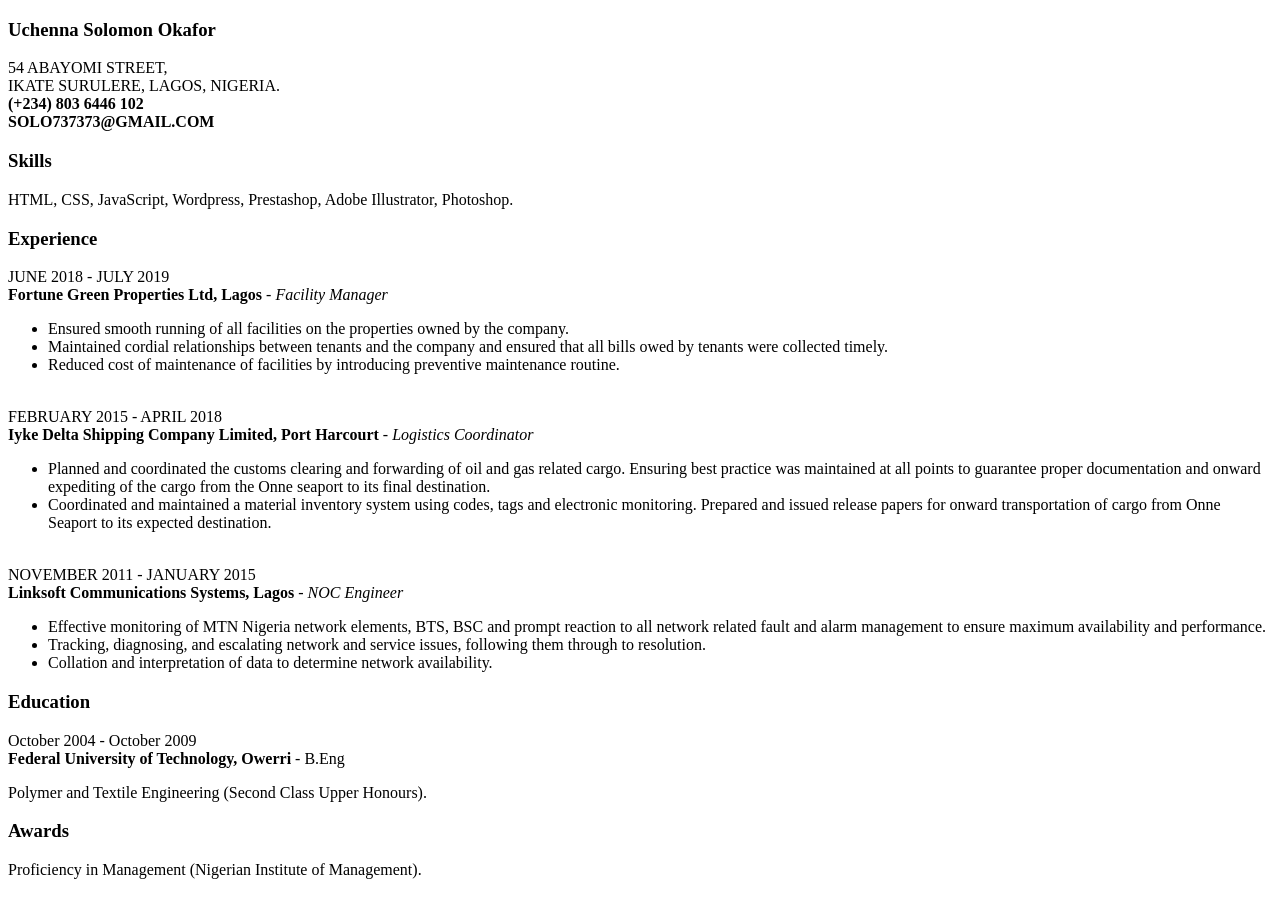
==== uchenna.html @ 7c5757f2 "Commit 1 Added html file and read me content" ====
<!DOCTYPE html>

<html>

<head>
  <title>Resume</title>
  <meta charset="UTF-8" />
</head>

<body>
  <h3>Uchenna Solomon Okafor</h3>
  <p>54 ABAYOMI STREET,
    <br>IKATE SURULERE, LAGOS, NIGERIA.
    <br><strong>(+234) 803 6446 102</strong>
    <br><strong>SOLO737373@GMAIL.COM</strong>
  </p>
  <h3>Skills</h3>
  <p>HTML, CSS, JavaScript, Wordpress, Prestashop, Adobe Illustrator, Photoshop.</p>
  <h3>Experience</h3>
  <p>JUNE 2018 - JULY 2019
    <br><strong>Fortune Green Properties Ltd, Lagos</strong> - <em>Facility Manager</em>
    <ul>
      <li>Ensured smooth running of all facilities on the properties owned by the company.</li>
      <li>Maintained cordial relationships between tenants and the company and ensured that all bills owed by tenants were collected timely.</li>
      <li>Reduced cost of maintenance of facilities by introducing preventive maintenance routine.</li>
    </ul>
  <br>FEBRUARY 2015 - APRIL 2018
    <br><strong>Iyke Delta Shipping Company Limited, Port Harcourt</strong> - <em>Logistics Coordinator</em>
      <ul>
        <li>Planned and coordinated the customs clearing and forwarding of oil and gas related cargo. Ensuring best practice was maintained at all points to guarantee proper documentation and onward expediting of the cargo from the Onne seaport to its final destination.</li>
        <li>Coordinated and maintained a material inventory system using codes, tags and electronic monitoring. Prepared and issued release papers for onward transportation of cargo from Onne Seaport to its expected destination.</li>
      </ul>
  <br>NOVEMBER 2011 - JANUARY 2015
    <br><strong>Linksoft Communications Systems, Lagos</strong> - <em>NOC Engineer</em>
      <ul>
        <li>Effective monitoring of MTN Nigeria network elements, BTS, BSC and prompt reaction to all network related fault and alarm management to ensure maximum availability and performance.</li>
        <li>Tracking, diagnosing, and escalating network and service issues, following them through to resolution.</li>
        <li>Collation and interpretation of data to determine network availability.</li>
      </ul>
  </p>
  <h3>Education</h3>
  <p>October  2004 - October 2009
    <br><strong>Federal University of Technology, Owerri</strong> - B.Eng
  </p>
  <p>Polymer and Textile Engineering (Second Class Upper Honours).</p>
  <h3>Awards</h3>
  <p>Proficiency in Management (Nigerian Institute of Management).</p>

</body>

</html>
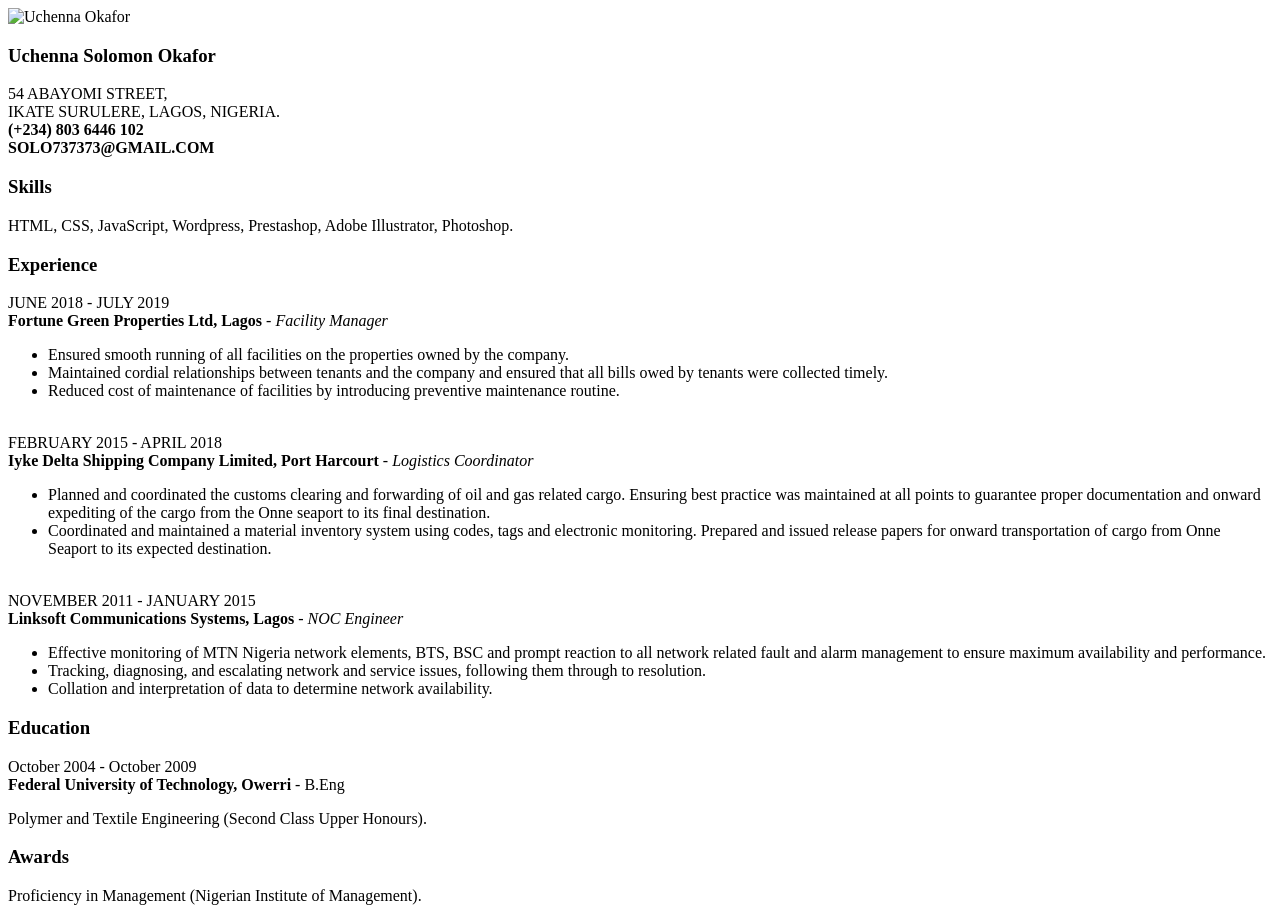
==== commit 870bab98: "Update uchenna.html" ====
--- a/uchenna.html
+++ b/uchenna.html
@@ -8,6 +8,7 @@
 </head>
 
 <body>
+    <img src="https://res.cloudinary.com/uchescloud/image/upload/v1566569520/StartNgFiles/photo_2019-08-23_15-08-06_nd5nsr.jpg" alt="Uchenna Okafor">
   <h3>Uchenna Solomon Okafor</h3>
   <p>54 ABAYOMI STREET,
     <br>IKATE SURULERE, LAGOS, NIGERIA.
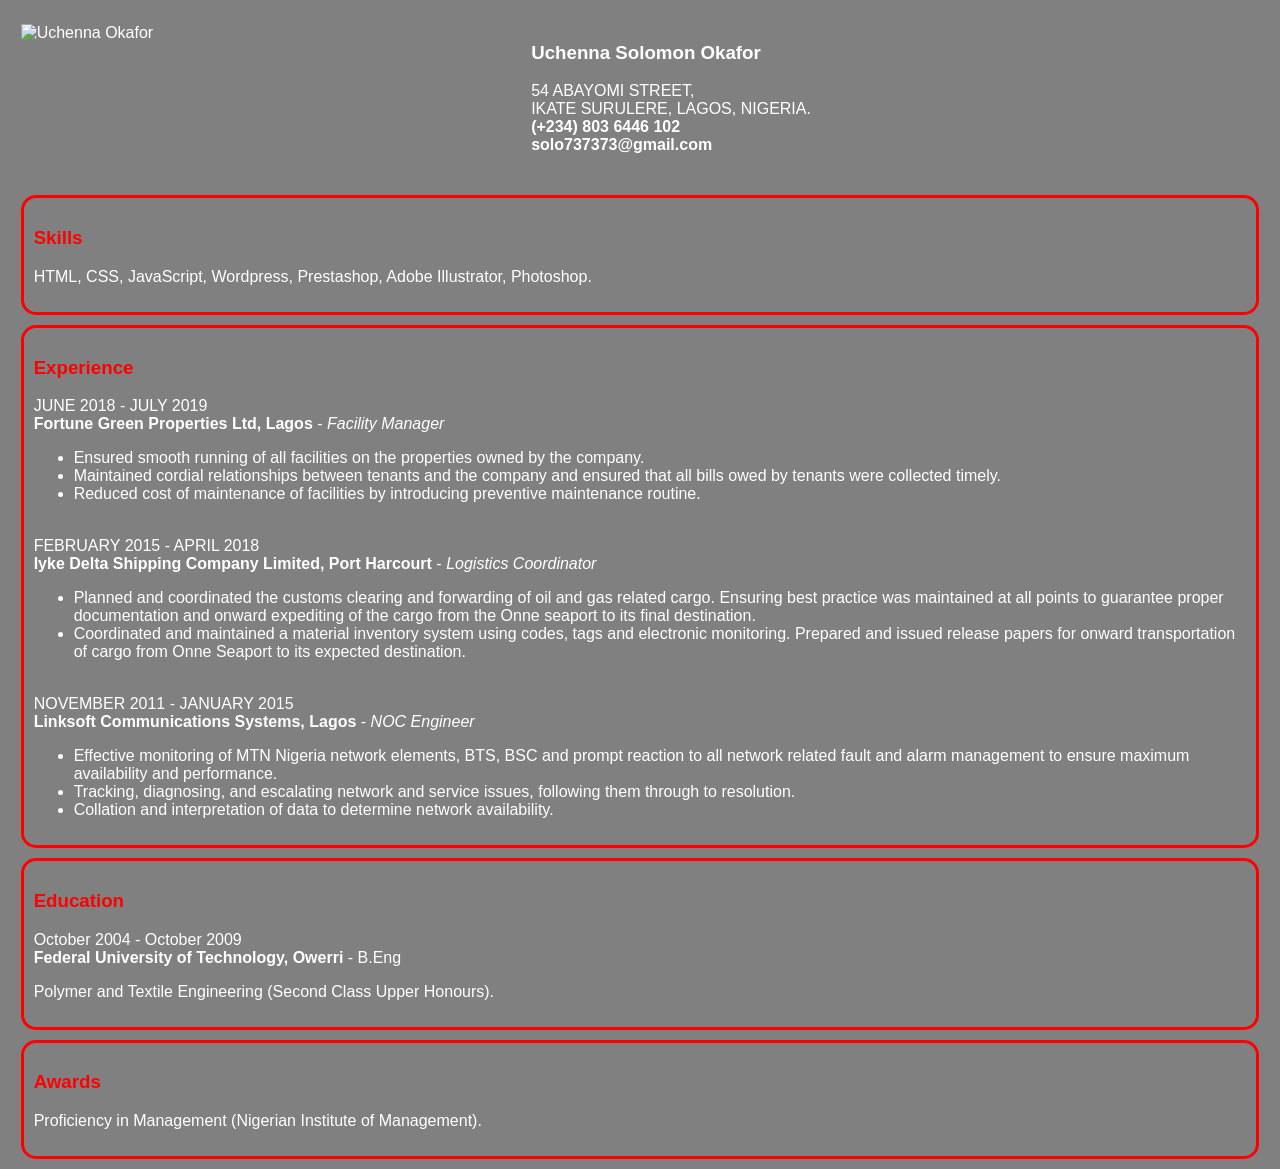
==== commit 063b10f3: "Added CSS" ====
--- a/uchenna.html
+++ b/uchenna.html
@@ -5,48 +5,72 @@
 <head>
   <title>Resume</title>
   <meta charset="UTF-8" />
+  <link rel="stylesheet" type="text/css" href="style.css">
 </head>
 
 <body>
-    <img src="https://res.cloudinary.com/uchescloud/image/upload/v1566569520/StartNgFiles/photo_2019-08-23_15-08-06_nd5nsr.jpg" alt="Uchenna Okafor">
-  <h3>Uchenna Solomon Okafor</h3>
-  <p>54 ABAYOMI STREET,
-    <br>IKATE SURULERE, LAGOS, NIGERIA.
-    <br><strong>(+234) 803 6446 102</strong>
-    <br><strong>SOLO737373@GMAIL.COM</strong>
-  </p>
-  <h3>Skills</h3>
-  <p>HTML, CSS, JavaScript, Wordpress, Prestashop, Adobe Illustrator, Photoshop.</p>
-  <h3>Experience</h3>
-  <p>JUNE 2018 - JULY 2019
-    <br><strong>Fortune Green Properties Ltd, Lagos</strong> - <em>Facility Manager</em>
-    <ul>
-      <li>Ensured smooth running of all facilities on the properties owned by the company.</li>
-      <li>Maintained cordial relationships between tenants and the company and ensured that all bills owed by tenants were collected timely.</li>
-      <li>Reduced cost of maintenance of facilities by introducing preventive maintenance routine.</li>
-    </ul>
-  <br>FEBRUARY 2015 - APRIL 2018
-    <br><strong>Iyke Delta Shipping Company Limited, Port Harcourt</strong> - <em>Logistics Coordinator</em>
-      <ul>
-        <li>Planned and coordinated the customs clearing and forwarding of oil and gas related cargo. Ensuring best practice was maintained at all points to guarantee proper documentation and onward expediting of the cargo from the Onne seaport to its final destination.</li>
-        <li>Coordinated and maintained a material inventory system using codes, tags and electronic monitoring. Prepared and issued release papers for onward transportation of cargo from Onne Seaport to its expected destination.</li>
-      </ul>
-  <br>NOVEMBER 2011 - JANUARY 2015
-    <br><strong>Linksoft Communications Systems, Lagos</strong> - <em>NOC Engineer</em>
-      <ul>
-        <li>Effective monitoring of MTN Nigeria network elements, BTS, BSC and prompt reaction to all network related fault and alarm management to ensure maximum availability and performance.</li>
-        <li>Tracking, diagnosing, and escalating network and service issues, following them through to resolution.</li>
-        <li>Collation and interpretation of data to determine network availability.</li>
-      </ul>
-  </p>
-  <h3>Education</h3>
-  <p>October  2004 - October 2009
-    <br><strong>Federal University of Technology, Owerri</strong> - B.Eng
-  </p>
-  <p>Polymer and Textile Engineering (Second Class Upper Honours).</p>
-  <h3>Awards</h3>
-  <p>Proficiency in Management (Nigerian Institute of Management).</p>
-
+  <div class="container">
+      <div id="image">
+        <p>
+          <img src="https://res.cloudinary.com/uchescloud/image/upload/v1566569520/StartNgFiles/photo_2019-08-23_15-08-06_nd5nsr.jpg" alt="Uchenna Okafor" width="200">
+        </p>
+      </div>
+    <div id="profile">
+        <h3>Uchenna Solomon Okafor</h3>
+          <p>54 ABAYOMI STREET,
+            <br>IKATE SURULERE, LAGOS, NIGERIA.
+            <br><strong>(+234) 803 6446 102</strong>
+            <br><strong>solo737373@gmail.com</strong>
+          </p>
+    </div>
+    <div class="clr"></div>
+    
+    <div class="blocks">
+        <h3>Skills</h3>
+        <p>HTML, CSS, JavaScript, Wordpress, Prestashop, Adobe Illustrator, Photoshop.</p>
+    </div>
+  
+    <div class="blocks">
+        <h3>Experience</h3>
+      <p>JUNE 2018 - JULY 2019
+        <br><strong>Fortune Green Properties Ltd, Lagos</strong> - <em>Facility Manager</em>
+        <ul>
+          <li>Ensured smooth running of all facilities on the properties owned by the company.</li>
+          <li>Maintained cordial relationships between tenants and the company and ensured that all bills owed by tenants were collected timely.</li>
+          <li>Reduced cost of maintenance of facilities by introducing preventive maintenance routine.</li>
+        </ul>
+      <br>FEBRUARY 2015 - APRIL 2018
+        <br><strong>Iyke Delta Shipping Company Limited, Port Harcourt</strong> - <em>Logistics Coordinator</em>
+          <ul>
+            <li>Planned and coordinated the customs clearing and forwarding of oil and gas related cargo. Ensuring best practice was maintained at all points to guarantee proper documentation and onward expediting of the cargo from the Onne seaport to its final destination.</li>
+            <li>Coordinated and maintained a material inventory system using codes, tags and electronic monitoring. Prepared and issued release papers for onward transportation of cargo from Onne Seaport to its expected destination.</li>
+          </ul>
+      <br>NOVEMBER 2011 - JANUARY 2015
+        <br><strong>Linksoft Communications Systems, Lagos</strong> - <em>NOC Engineer</em>
+          <ul>
+            <li>Effective monitoring of MTN Nigeria network elements, BTS, BSC and prompt reaction to all network related fault and alarm management to ensure maximum availability and performance.</li>
+            <li>Tracking, diagnosing, and escalating network and service issues, following them through to resolution.</li>
+            <li>Collation and interpretation of data to determine network availability.</li>
+          </ul>
+      </p>
+    </div>
+  
+  
+    <div class="blocks">
+        <h3>Education</h3>
+        <p>October  2004 - October 2009
+        <br><strong>Federal University of Technology, Owerri</strong> - B.Eng
+         </p>
+        <p>Polymer and Textile Engineering (Second Class Upper Honours).</p>
+    </div>
+  
+  
+  <div class="blocks">
+      <h3>Awards</h3>
+    <p>Proficiency in Management (Nigerian Institute of Management).</p>
+  </div>
+  
+  </div>
 </body>
 
 </html>
--- a/style.css
+++ b/style.css
@@ -0,0 +1,37 @@
+body {
+	background-color: grey;
+	color:white;
+	font: normal 16px Arial, Helvetica, sans-serif;
+}
+.container {
+    width:98%;
+    margin:auto;
+}
+
+.clr {
+    clear:both;
+}
+
+#image {
+    float:left;
+    width:40%;
+    box-sizing:border-box;
+    
+}
+#profile {
+    float:right;
+    width:60%;
+    padding:15px;
+    box-sizing:border-box;
+}
+.blocks h3{
+    color:red;
+}
+.blocks{
+    background-color: grey;
+	color: #fff;
+	border:3px red solid;
+	border-radius: 15px;
+	padding: 10px;
+	margin: 10px 0;
+}
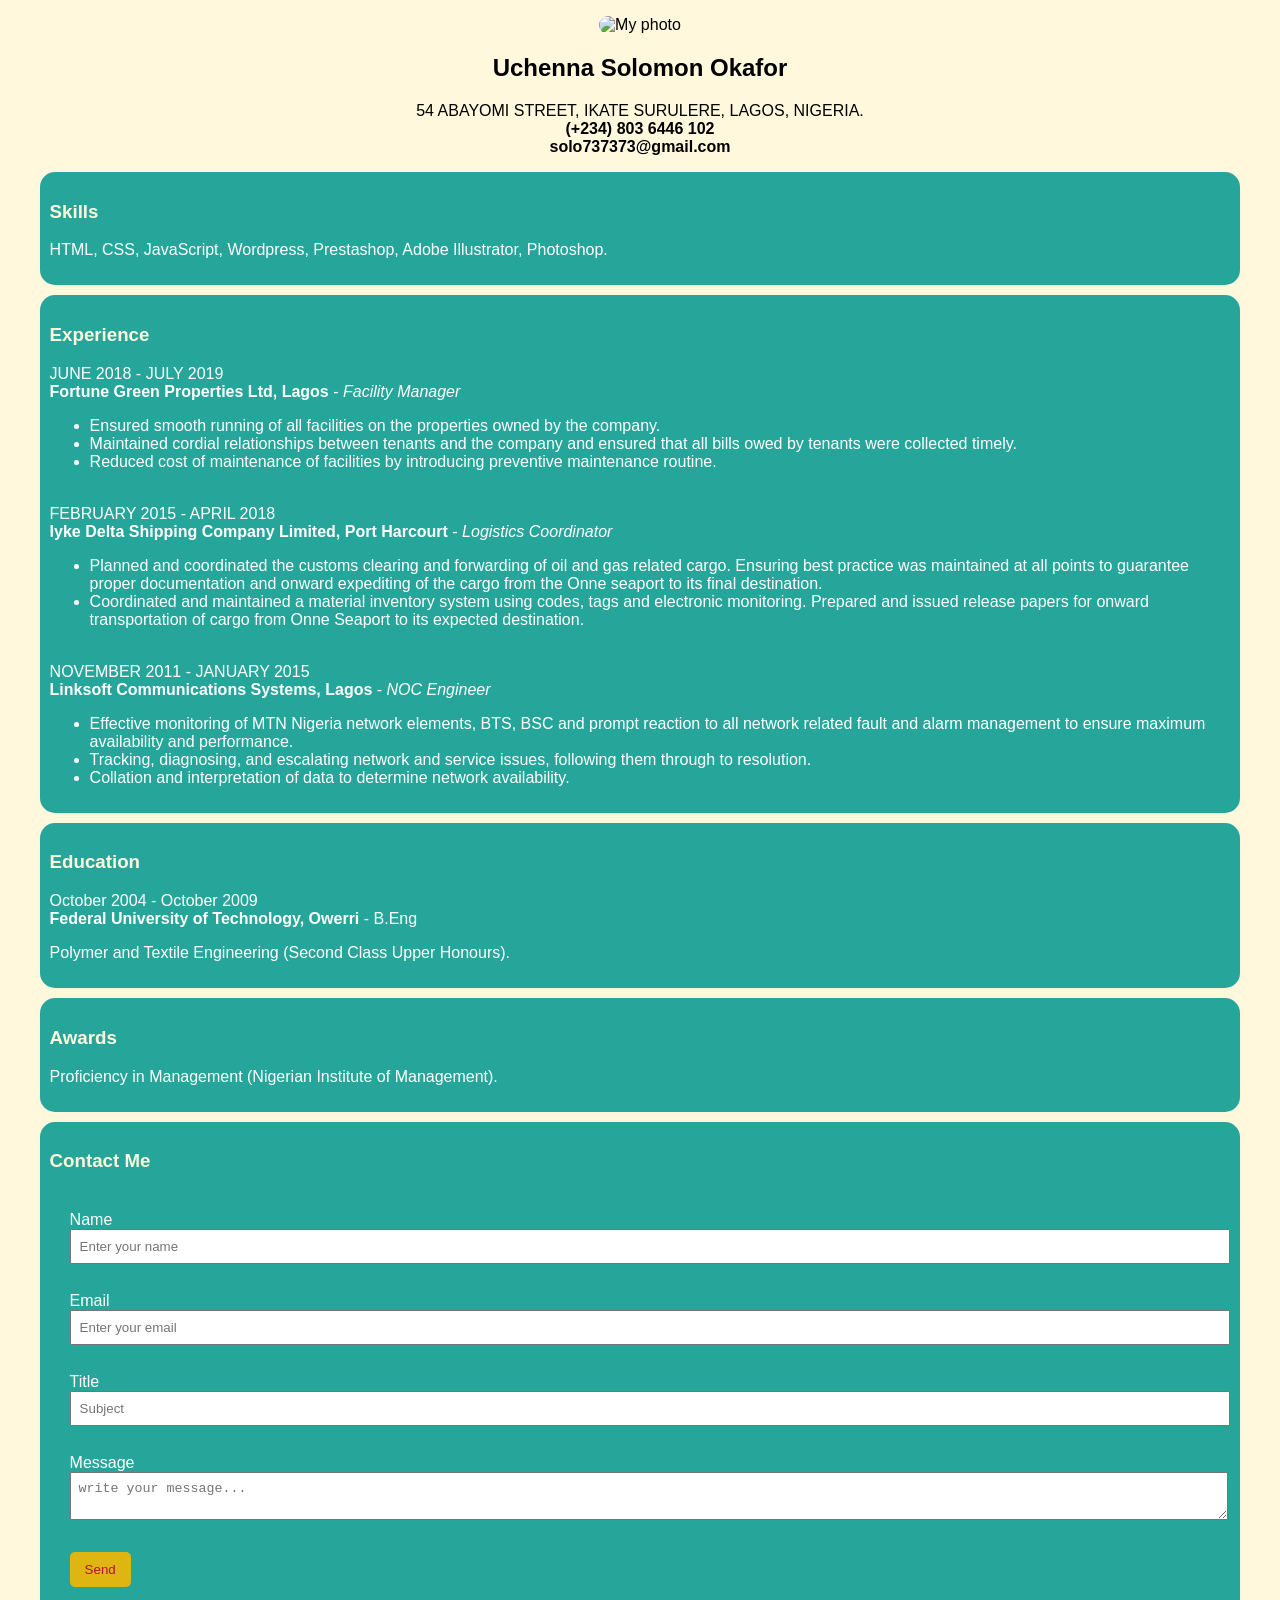
==== commit 45c122cc: "Third commit Added contact form" ====
--- a/uchenna.html
+++ b/uchenna.html
@@ -10,20 +10,16 @@
 
 <body>
   <div class="container">
-      <div id="image">
+      <div id="profile">
         <p>
-          <img src="https://res.cloudinary.com/uchescloud/image/upload/v1566569520/StartNgFiles/photo_2019-08-23_15-08-06_nd5nsr.jpg" alt="Uchenna Okafor" width="200">
-        </p>
-      </div>
-    <div id="profile">
-        <h3>Uchenna Solomon Okafor</h3>
-          <p>54 ABAYOMI STREET,
-            <br>IKATE SURULERE, LAGOS, NIGERIA.
+          <img src="https://res.cloudinary.com/uchescloud/image/upload/v1566569520/StartNgFiles/photo_2019-08-23_15-08-06_nd5nsr.jpg" alt="My photo">
+          <h2>Uchenna Solomon Okafor</h2>
+          <p>54 ABAYOMI STREET, IKATE SURULERE, LAGOS, NIGERIA.
             <br><strong>(+234) 803 6446 102</strong>
             <br><strong>solo737373@gmail.com</strong>
           </p>
-    </div>
-    <div class="clr"></div>
+        </p>
+      </div>
     
     <div class="blocks">
         <h3>Skills</h3>
@@ -65,12 +61,42 @@
     </div>
   
   
-  <div class="blocks">
-      <h3>Awards</h3>
-    <p>Proficiency in Management (Nigerian Institute of Management).</p>
-  </div>
+    <div class="blocks">
+        <h3>Awards</h3>
+      <p>Proficiency in Management (Nigerian Institute of Management).</p>
+    </div>
+
+    <!--Form-->
+    <div class="blocks">
+      <h3>Contact Me</h3>
+      <form class="contact" action="https://www.enformed.io/het0hbt2" method="POST">
+        <div class="form-entry">
+          <label>Name</label>
+          <input type="text" name="Name" required minlength="4" placeholder="Enter your name">
+        </div>
+        <br>
+        <div class="form-entry">
+          <label>Email</label>
+          <input type="email" name="email" required placeholder="Enter your email">
+        </div>
+        <br>
+        <div class="form-entry">
+          <label>Title</label>
+          <input type="text" name="title" required placeholder="Subject">
+        </div>
+        <br>
+        
+        <div class="form-entry">
+          <label>Message</label>
+          <textarea name="message" minlength="20" required placeholder="write your message..."></textarea>
+        </div>
+        <br>
+        <input type="submit" name="submit" value="Send">
+      </form>
+    </div>
   
   </div>
+
 </body>
 
 </html>
--- a/style.css
+++ b/style.css
@@ -1,37 +1,54 @@
 body {
-	background-color: grey;
+	background-color: cornsilk;
 	color:white;
 	font: normal 16px Arial, Helvetica, sans-serif;
 }
 .container {
-    width:98%;
+    width:95%;
     margin:auto;
 }
 
-.clr {
-    clear:both;
+#profile img {
+    margin-left: auto;
+    margin-right: auto;
+    width:30%;
+    border-radius: 13px;    
 }
 
-#image {
-    float:left;
-    width:40%;
-    box-sizing:border-box;
-    
+#profile {
+    text-align: center;
+    color: black;
+
 }
-#profile {
-    float:right;
-    width:60%;
-    padding:15px;
-    box-sizing:border-box;
-}
+
 .blocks h3{
-    color:red;
+    color: cornsilk;
 }
 .blocks{
-    background-color: grey;
+    background-color: #26a69a;
 	color: #fff;
-	border:3px red solid;
+	border:10px #01554d;
 	border-radius: 15px;
 	padding: 10px;
 	margin: 10px 0;
+}
+.contact {
+    padding: 20px;
+}
+.contact .form-entry{
+    padding-bottom: 10px;
+}
+.contact label{
+    display: block;
+}
+.contact input[type="text"], [type="email"], .contact textarea{
+    padding: 8px;
+    width: 100%;
+}
+.contact input[type="submit"] {
+    background-color: rgb(223, 182, 17);
+    color: rgb(189, 8, 68);
+    padding: 10px 15px;
+    border: none;
+    border-radius: 5px;
 }
